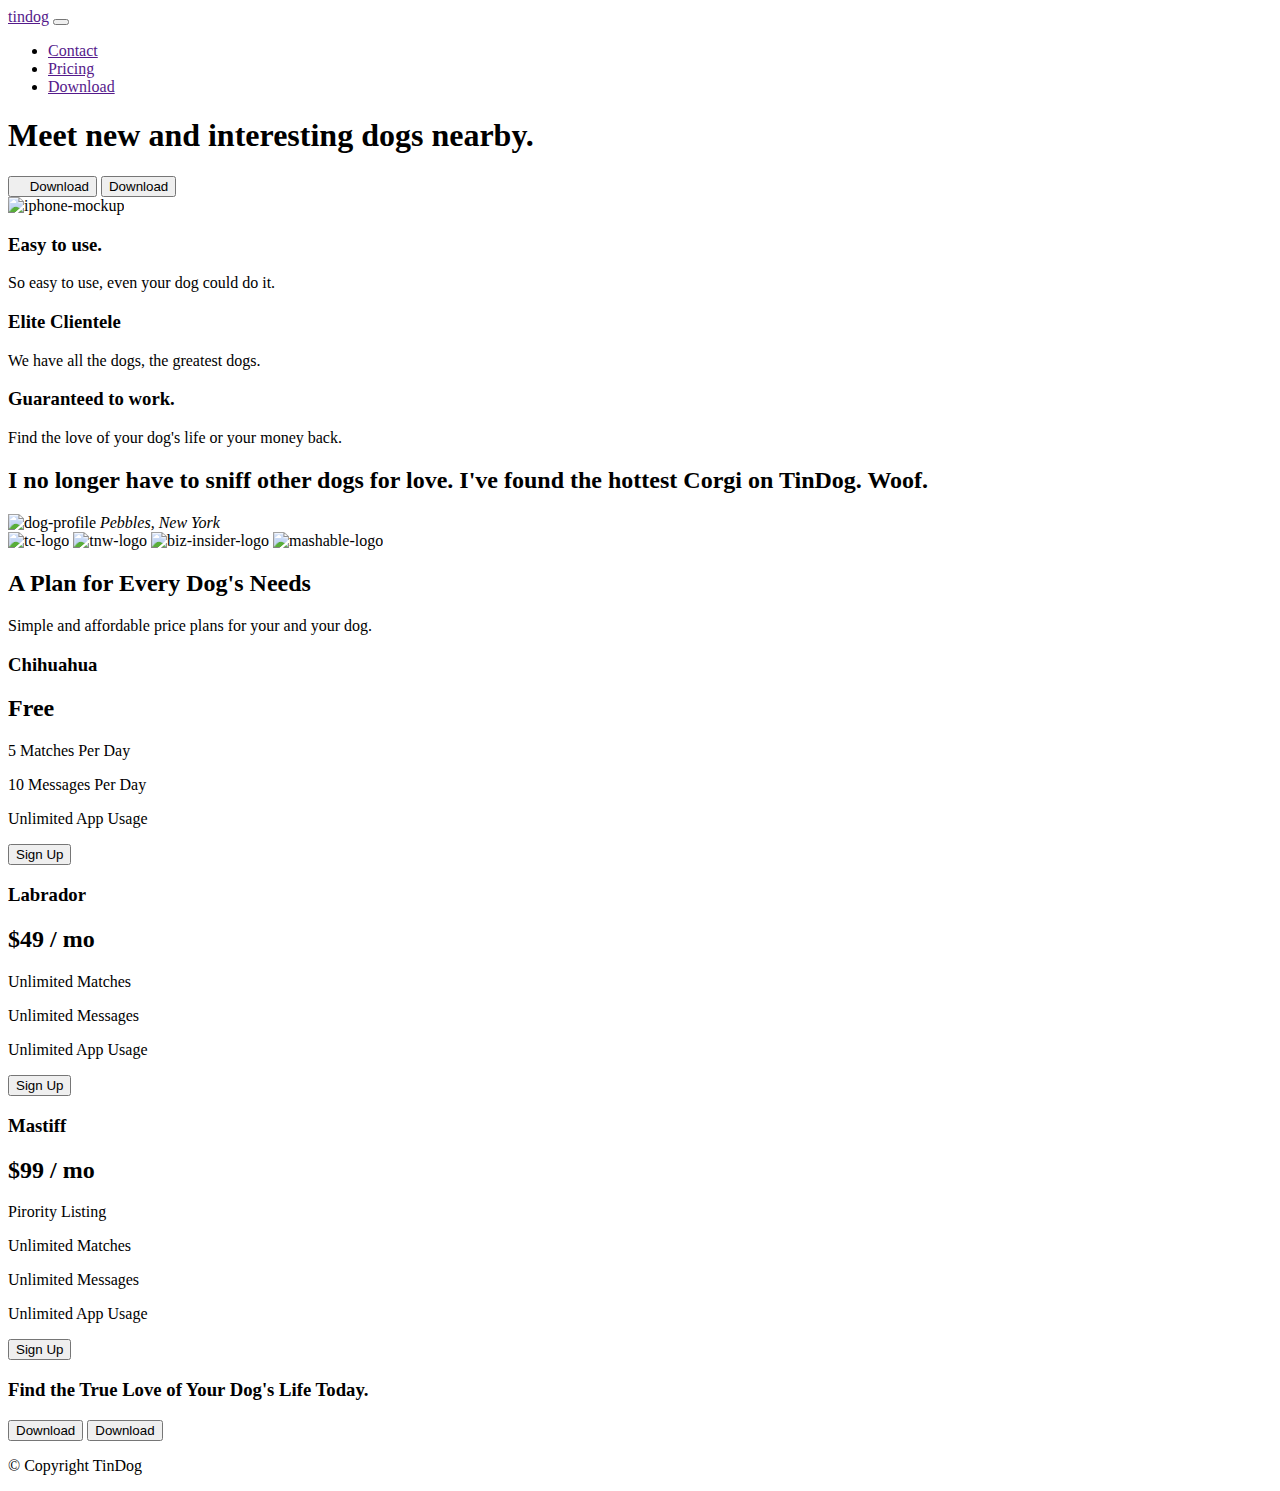
==== index.html @ 35cbe516 "Add files via upload" ====
<!DOCTYPE html>
<html>
  <head>
    <meta charset="utf-8" />
    <meta name="viewport" content="width=device-width, initial-scale=1" />
    <title>TinDog</title>
    <script
      defer
      src="https://use.fontawesome.com/releases/v5.0.7/js/all.js"
    ></script>
    <link
      href="http://maxcdn.bootstrapcdn.com/font-awesome/4.1.0/css/font-awesome.min.css"
      rel="stylesheet"
    />
    <link
      href="https://cdn.jsdelivr.net/npm/bootstrap@5.1.3/dist/css/bootstrap.min.css"
      rel="stylesheet"
      integrity="sha384-1BmE4kWBq78iYhFldvKuhfTAU6auU8tT94WrHftjDbrCEXSU1oBoqyl2QvZ6jIW3"
      crossorigin="anonymous"
    />
    <script
      src="https://code.jquery.com/jquery-3.5.1.slim.min.js"
      integrity="sha384-DfXdz2htPH0lsSSs5nCTpuj/zy4C+OGpamoFVy38MVBnE+IbbVYUew+OrCXaRkfj"
      crossorigin="anonymous"
    ></script>

    <script
      src="https://cdn.jsdelivr.net/npm/popper.js@1.16.0/dist/umd/popper.min.js"
      integrity="sha384-Q6E9RHvbIyZFJoft+2mJbHaEWldlvI9IOYy5n3zV9zzTtmI3UksdQRVvoxMfooAo"
      crossorigin="anonymous"
    ></script>

    <script
      src="https://stackpath.bootstrapcdn.com/bootstrap/4.5.0/js/bootstrap.min.js"
      integrity="sha384-OgVRvuATP1z7JjHLkuOU7Xw704+h835Lr+6QL9UvYjZE3Ipu6Tp75j7Bh/kR0JKI"
      crossorigin="anonymous"
    ></script>
    <script
      src="https://kit.fontawesome.com/a3111388f8.js"
      crossorigin="anonymous"
    ></script>

    <link rel="preconnect" href="https://fonts.googleapis.com" />
    <link rel="preconnect" href="https://fonts.gstatic.com" crossorigin />
    <link rel="preconnect" href="https://fonts.googleapis.com" />
    <link rel="preconnect" href="https://fonts.gstatic.com" crossorigin />
    <link
      href="https://fonts.googleapis.com/css2?family=Montserrat:wght@100;400;900&family=Ubuntu:wght@300&display=swap"
      rel="stylesheet"
    />
    <link rel="stylesheet" href="css/styles.css" />
  </head>

  <body>
    <section id="title">
      <div class="container-fluid">
        <!-- Nav Bar -->
        <nav class="navbar navbar-expand-lg navbar-dark">
          <a class="navbar-brand" href="">tindog</a>
          <button
            class="navbar-toggler"
            type="button"
            data-toggle="collapse"
            data-target="#navbarSupportedContent"
            aria-controls="navbarSupportedContent"
            aria-expanded="false"
            aria-label="Toggle navigation"
          >
            <span class="navbar-toggler-icon"></span>
          </button>
          <div class="collapse navbar-collapse" id="navbarSupportedContent">
            <ul class="navbar-nav ms-auto">
              <li class="nav-item">
                <a class="nav-link" href="">Contact</a>
              </li>
              <li class="nav-item">
                <a class="nav-link" href="">Pricing</a>
              </li>
              <li class="nav-item">
                <a class="nav-link" href="">Download</a>
              </li>
            </ul>
          </div>
        </nav>
        <!-- Title -->
        <div class="row">
          <div class="col-lg-6">
            <h1>Meet new and interesting dogs nearby.</h1>
            <button type="button" class="btn btn-dark btn-lg download-button">
              <i class="fab fa-apple"></i>
              Download
            </button>
            <button
              type="button"
              class="btn btn-outline-light btn-lg download-button"
            >
              <i class="fab fa-google-play"></i> Download
            </button>
          </div>
          <div class="col-lg-6">
            <img
              class="title-image"
              src="images/iphone6.png"
              alt="iphone-mockup"
            />
          </div>
        </div>
      </div>
    </section>

    <!-- Features -->

    <section id="features">
      <div class="row">
        <div class="feature-box col-lg-4">
          <h3>Easy to use.</h3>
          <p>So easy to use, even your dog could do it.</p>
        </div>
        <div class="feature-box col-lg-4">
          <h3>Elite Clientele</h3>
          <p>We have all the dogs, the greatest dogs.</p>
        </div>
        <div class="feature-box col-lg-4">
          <h3>Guaranteed to work.</h3>
          <p>Find the love of your dog's life or your money back.</p>
        </div>
      </div>
    </section>

    <!-- Testimonials -->

    <section id="testimonials">
      <h2>
        I no longer have to sniff other dogs for love. I've found the hottest
        Corgi on TinDog. Woof.
      </h2>
      <img src="images/dog-img.jpg" alt="dog-profile" />
      <em>Pebbles, New York</em>

      <!-- <h2 class="testimonial-text">My dog used to be so lonely, but with TinDog's help, they've found the love of their life. I think.</h2>
    <img class="testimonial-image" src="images/lady-img.jpg" alt="lady-profile">
    <em>Beverly, Illinois</em> -->
    </section>

    <!-- Press -->

    <section id="press">
      <img src="images/techcrunch.png" alt="tc-logo" />
      <img src="images/tnw.png" alt="tnw-logo" />
      <img src="images/bizinsider.png" alt="biz-insider-logo" />
      <img src="images/mashable.png" alt="mashable-logo" />
    </section>

    <!-- Pricing -->

    <section id="pricing">
      <h2>A Plan for Every Dog's Needs</h2>
      <p>Simple and affordable price plans for your and your dog.</p>

      <h3>Chihuahua</h3>
      <h2>Free</h2>
      <p>5 Matches Per Day</p>
      <p>10 Messages Per Day</p>
      <p>Unlimited App Usage</p>
      <button type="button">Sign Up</button>

      <h3>Labrador</h3>
      <h2>$49 / mo</h2>
      <p>Unlimited Matches</p>
      <p>Unlimited Messages</p>
      <p>Unlimited App Usage</p>
      <button type="button">Sign Up</button>

      <h3>Mastiff</h3>
      <h2>$99 / mo</h2>
      <p>Pirority Listing</p>
      <p>Unlimited Matches</p>
      <p>Unlimited Messages</p>
      <p>Unlimited App Usage</p>
      <button type="button">Sign Up</button>
    </section>

    <!-- Call to Action -->

    <section id="cta">
      <h3>Find the True Love of Your Dog's Life Today.</h3>
      <button type="button">Download</button>
      <button type="button">Download</button>
    </section>

    <!-- Footer -->

    <footer id="footer">
      <p>© Copyright TinDog</p>
    </footer>
  </body>
</html>
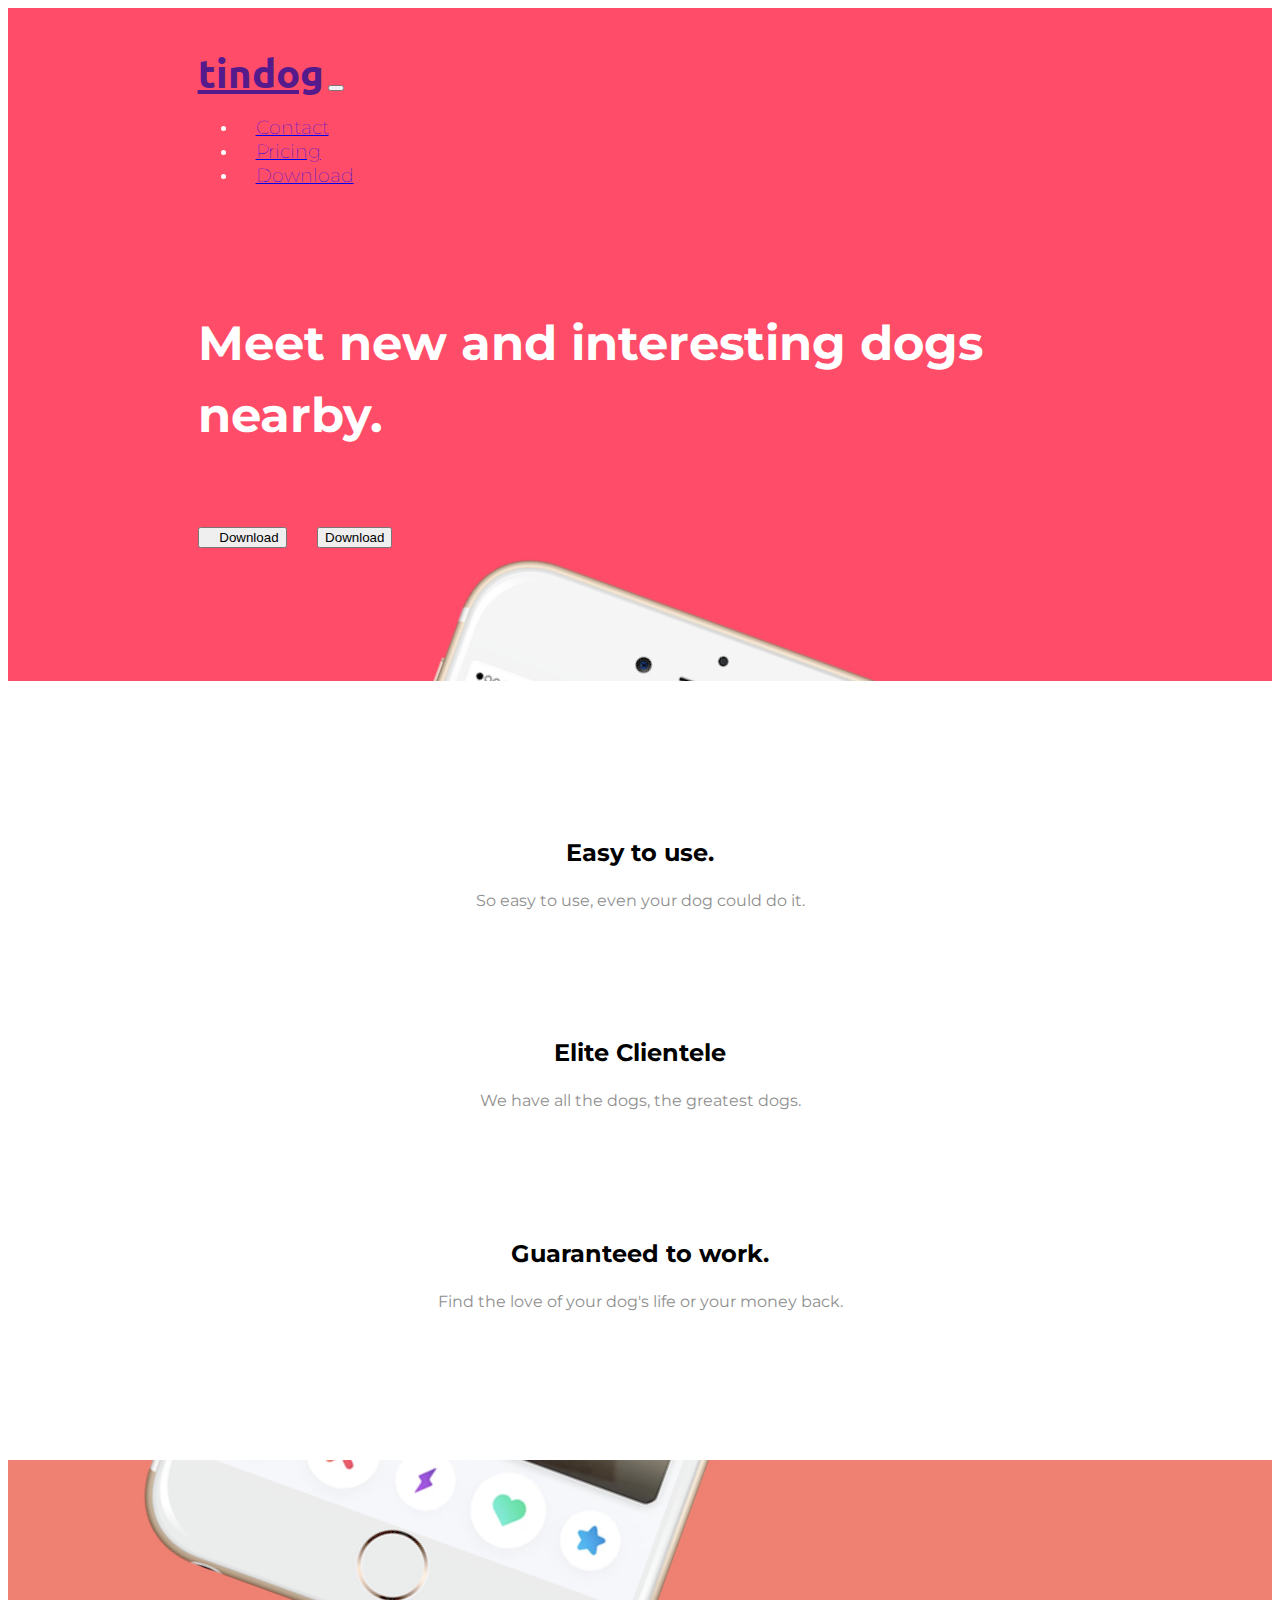
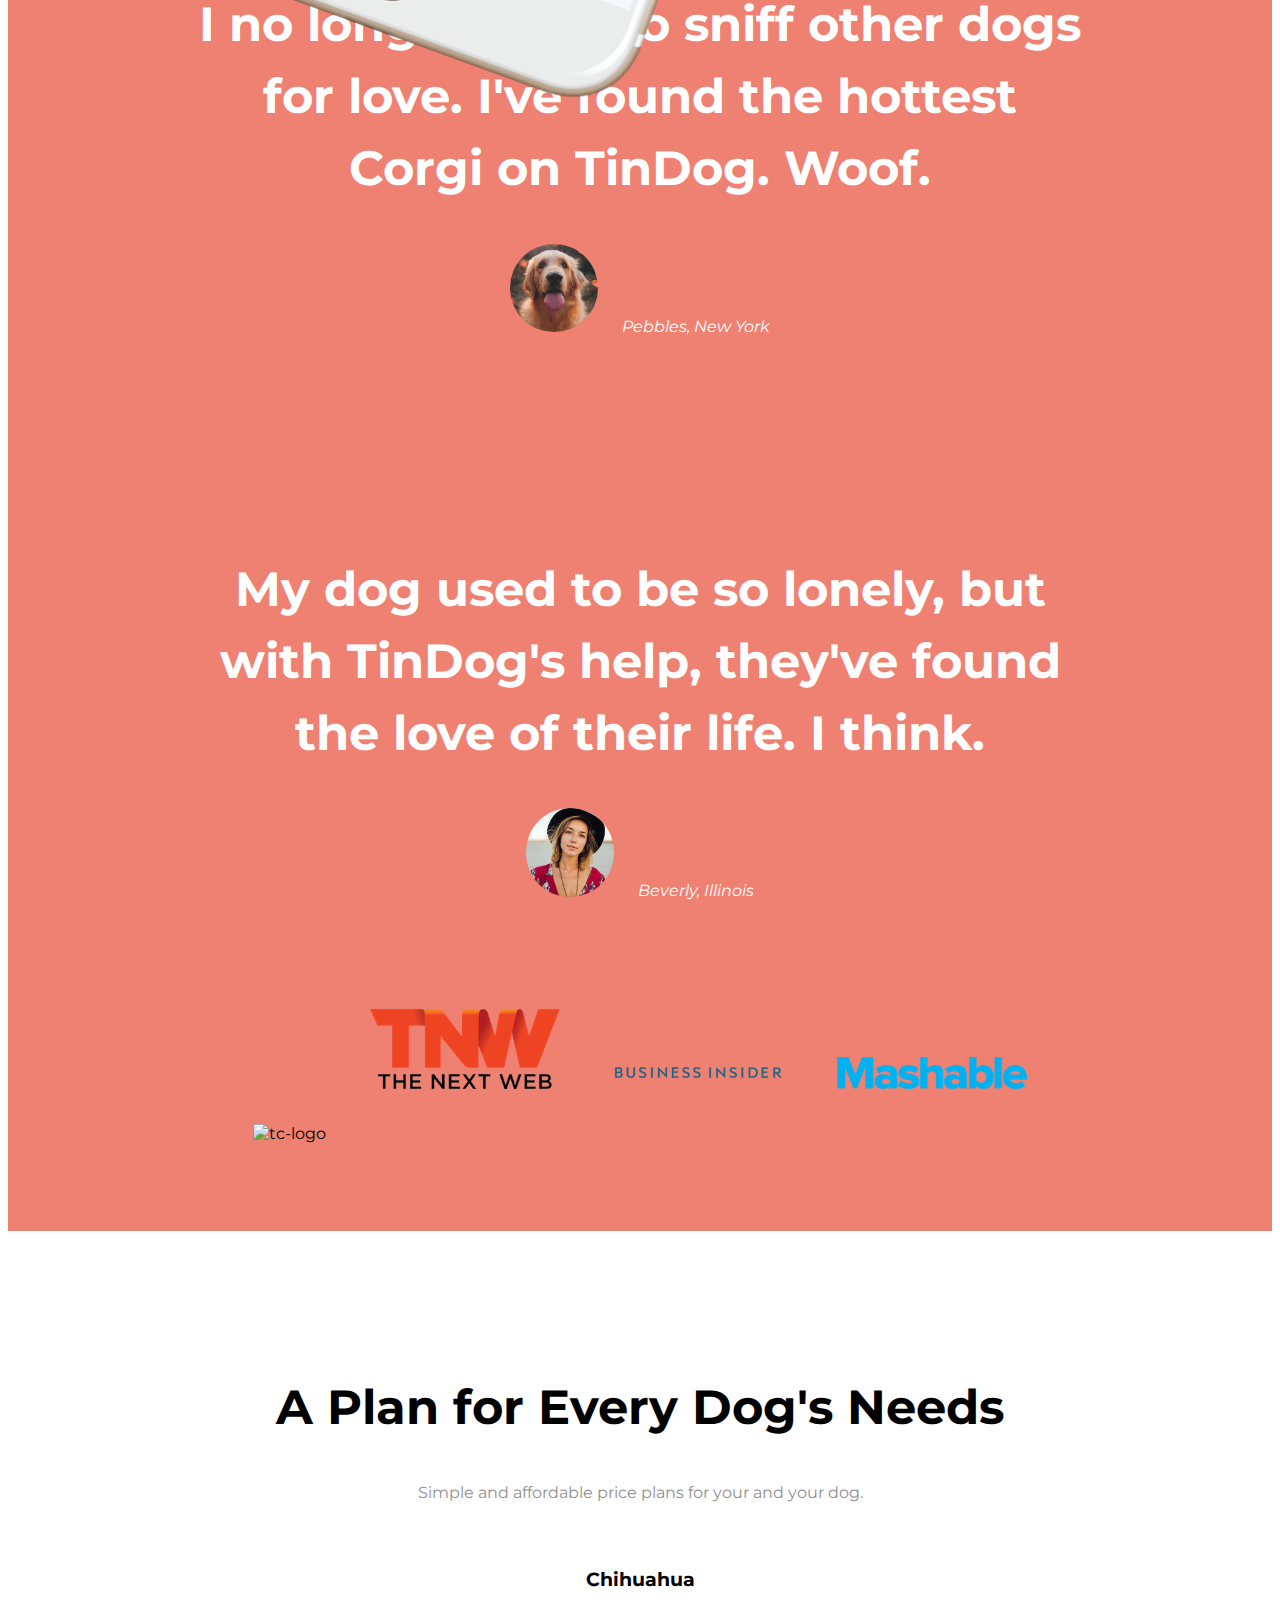
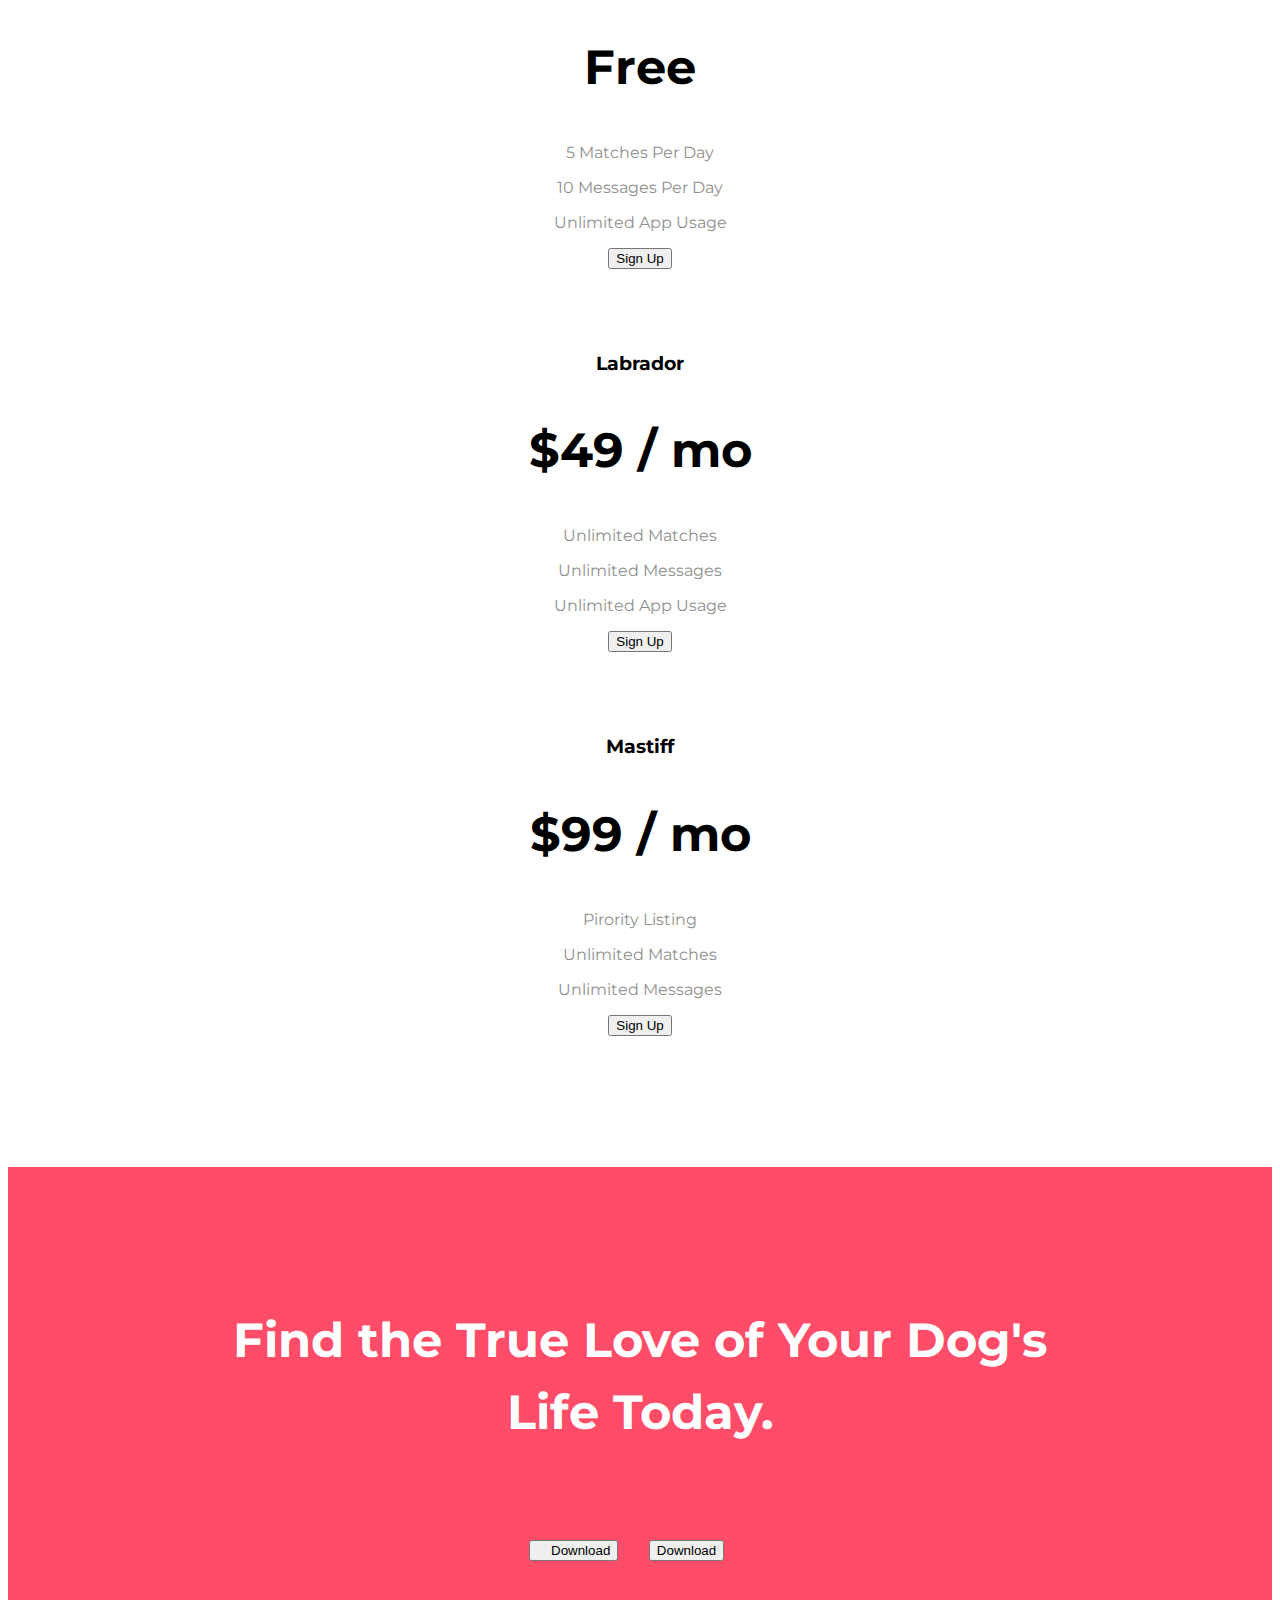
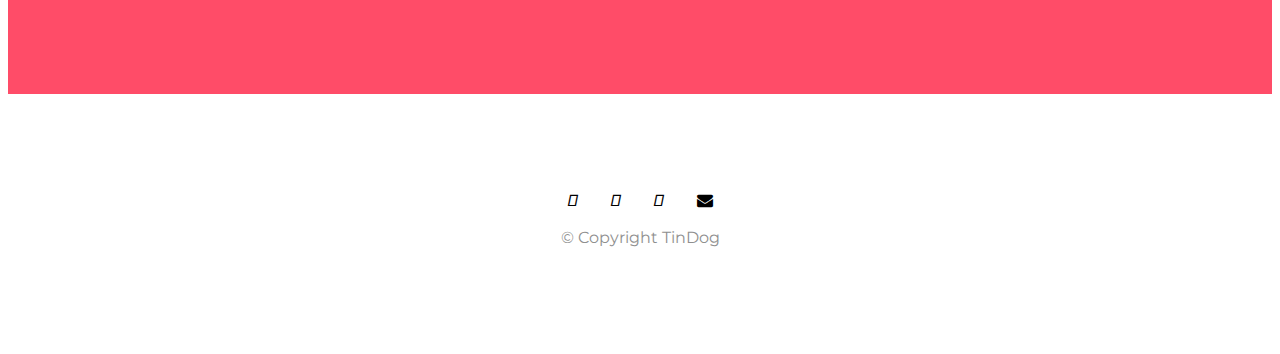
==== commit d37f0220: "creating files" ====
--- a/index.html
+++ b/index.html
@@ -71,13 +71,13 @@
           <div class="collapse navbar-collapse" id="navbarSupportedContent">
             <ul class="navbar-nav ms-auto">
               <li class="nav-item">
-                <a class="nav-link" href="">Contact</a>
+                <a class="nav-link" href="#footer">Contact</a>
               </li>
               <li class="nav-item">
-                <a class="nav-link" href="">Pricing</a>
+                <a class="nav-link" href="#pricing">Pricing</a>
               </li>
               <li class="nav-item">
-                <a class="nav-link" href="">Download</a>
+                <a class="nav-link" href="#cta">Download</a>
               </li>
             </ul>
           </div>
@@ -85,7 +85,7 @@
         <!-- Title -->
         <div class="row">
           <div class="col-lg-6">
-            <h1>Meet new and interesting dogs nearby.</h1>
+            <h1 class="big-heading">Meet new and interesting dogs nearby.</h1>
             <button type="button" class="btn btn-dark btn-lg download-button">
               <i class="fab fa-apple"></i>
               Download
@@ -97,7 +97,7 @@
               <i class="fab fa-google-play"></i> Download
             </button>
           </div>
-          <div class="col-lg-6">
+          <div class="col-lg-6 title-image-container">
             <img
               class="title-image"
               src="images/iphone6.png"
@@ -111,87 +111,177 @@
     <!-- Features -->
 
     <section id="features">
+      <div class="container-fluid">
+        <div class="row">
+          <div class="feature-box col-lg-4">
+            <h3 class="feature-title">Easy to use.</h3>
+            <p>So easy to use, even your dog could do it.</p>
+          </div>
+          <div class="feature-box col-lg-4">
+            <h3 class="feature-title">Elite Clientele</h3>
+            <p>We have all the dogs, the greatest dogs.</p>
+          </div>
+          <div class="feature-box col-lg-4">
+            <h3 class="feature-title">Guaranteed to work.</h3>
+            <p>Find the love of your dog's life or your money back.</p>
+          </div>
+        </div>
+      </div>
+    </section>
+
+    <!-- Testimonials -->
+
+    <section id="testimonials">
+      <div
+        id="carouselExampleControls"
+        class="carousel slide"
+        data-ride="carousel"
+      >
+        <div class="carousel-inner">
+          <div class="carousel-item active container-fluid">
+            <h2 class="testimonial-text">
+              I no longer have to sniff other dogs for love. I've found the
+              hottest Corgi on TinDog. Woof.
+            </h2>
+            <img
+              class="testimonial-image"
+              src="images/dog-img.jpg"
+              alt="dog-profile"
+            />
+            <em>Pebbles, New York</em>
+          </div>
+          <div class="carousel-item container-fluid">
+            <h2 class="testimonial-text">
+              My dog used to be so lonely, but with TinDog's help, they've found
+              the love of their life. I think.
+            </h2>
+            <img
+              class="testimonial-image"
+              src="images/lady-img.jpg"
+              alt="lady-profile"
+            />
+            <em>Beverly, Illinois</em>
+          </div>
+        </div>
+        <a
+          class="carousel-control-prev"
+          href="#carouselExampleControls"
+          role="button"
+          data-slide="prev"
+        >
+          <span class="carousel-control-prev-icon" aria-hidden="true"></span>
+          <span class="sr-only">Previous</span>
+        </a>
+        <a
+          class="carousel-control-next"
+          href="#carouselExampleControls"
+          role="button"
+          data-slide="next"
+        >
+          <span class="carousel-control-next-icon" aria-hidden="true"></span>
+          <span class="sr-only">Next</span>
+        </a>
+      </div>
+    </section>
+
+    <!-- Press -->
+
+    <section id="press">
+      <img class="press-logo" src="images/techcrunch.png" alt="tc-logo" />
+      <img class="press-logo" src="images/tnw.png" alt="tnw-logo" />
+      <img
+        class="press-logo"
+        src="images/bizinsider.png"
+        alt="biz-insider-logo"
+      />
+      <img class="press-logo" src="images/mashable.png" alt="mashable-logo" />
+    </section>
+
+    <!-- Pricing -->
+
+    <section id="pricing">
+      <h2 class="section-heading">A Plan for Every Dog's Needs</h2>
+      <p>Simple and affordable price plans for your and your dog.</p>
+
       <div class="row">
-        <div class="feature-box col-lg-4">
-          <h3>Easy to use.</h3>
-          <p>So easy to use, even your dog could do it.</p>
-        </div>
-        <div class="feature-box col-lg-4">
-          <h3>Elite Clientele</h3>
-          <p>We have all the dogs, the greatest dogs.</p>
-        </div>
-        <div class="feature-box col-lg-4">
-          <h3>Guaranteed to work.</h3>
-          <p>Find the love of your dog's life or your money back.</p>
-        </div>
-      </div>
-    </section>
-
-    <!-- Testimonials -->
-
-    <section id="testimonials">
-      <h2>
-        I no longer have to sniff other dogs for love. I've found the hottest
-        Corgi on TinDog. Woof.
-      </h2>
-      <img src="images/dog-img.jpg" alt="dog-profile" />
-      <em>Pebbles, New York</em>
-
-      <!-- <h2 class="testimonial-text">My dog used to be so lonely, but with TinDog's help, they've found the love of their life. I think.</h2>
-    <img class="testimonial-image" src="images/lady-img.jpg" alt="lady-profile">
-    <em>Beverly, Illinois</em> -->
-    </section>
-
-    <!-- Press -->
-
-    <section id="press">
-      <img src="images/techcrunch.png" alt="tc-logo" />
-      <img src="images/tnw.png" alt="tnw-logo" />
-      <img src="images/bizinsider.png" alt="biz-insider-logo" />
-      <img src="images/mashable.png" alt="mashable-logo" />
-    </section>
-
-    <!-- Pricing -->
-
-    <section id="pricing">
-      <h2>A Plan for Every Dog's Needs</h2>
-      <p>Simple and affordable price plans for your and your dog.</p>
-
-      <h3>Chihuahua</h3>
-      <h2>Free</h2>
-      <p>5 Matches Per Day</p>
-      <p>10 Messages Per Day</p>
-      <p>Unlimited App Usage</p>
-      <button type="button">Sign Up</button>
-
-      <h3>Labrador</h3>
-      <h2>$49 / mo</h2>
-      <p>Unlimited Matches</p>
-      <p>Unlimited Messages</p>
-      <p>Unlimited App Usage</p>
-      <button type="button">Sign Up</button>
-
-      <h3>Mastiff</h3>
-      <h2>$99 / mo</h2>
-      <p>Pirority Listing</p>
-      <p>Unlimited Matches</p>
-      <p>Unlimited Messages</p>
-      <p>Unlimited App Usage</p>
-      <button type="button">Sign Up</button>
+        <div class="pricing-column col-lg-4 col-md-6">
+          <div class="card">
+            <div class="card-header">
+              <h3>Chihuahua</h3>
+            </div>
+            <div class="card-body">
+              <h2 class="price-text">Free</h2>
+              <p>5 Matches Per Day</p>
+              <p>10 Messages Per Day</p>
+              <p>Unlimited App Usage</p>
+              <button type="button" class="btn btn-outline-dark btn-lg w-100">
+                Sign Up
+              </button>
+            </div>
+          </div>
+        </div>
+        <div class="pricing-column col-lg-4 col-md-6">
+          <div class="card">
+            <div class="card-header">
+              <h3>Labrador</h3>
+            </div>
+            <div class="card-body">
+              <h2 class="price-text">$49 / mo</h2>
+              <p>Unlimited Matches</p>
+              <p>Unlimited Messages</p>
+              <p>Unlimited App Usage</p>
+              <button type="button" class="btn btn-lg w-100 btn-dark">
+                Sign Up
+              </button>
+            </div>
+          </div>
+        </div>
+        <div class="pricing-column col-lg-4">
+          <div class="card">
+            <div class="card-header">
+              <h3>Mastiff</h3>
+            </div>
+            <div class="card-body">
+              <h2 class="price-text">$99 / mo</h2>
+              <p>Pirority Listing</p>
+              <p>Unlimited Matches</p>
+              <p>Unlimited Messages</p>
+              <button type="button" class="btn btn-dark btn-lg w-100">
+                Sign Up
+              </button>
+            </div>
+          </div>
+        </div>
+      </div>
     </section>
 
     <!-- Call to Action -->
 
     <section id="cta">
-      <h3>Find the True Love of Your Dog's Life Today.</h3>
-      <button type="button">Download</button>
-      <button type="button">Download</button>
+      <div class="container-fluid">
+        <h3 class="big-heading">
+          Find the True Love of Your Dog's Life Today.
+        </h3>
+        <button type="button" class="btn btn-dark btn-lg download-button">
+          <i class="fab fa-apple"></i>
+          Download
+        </button>
+        <button type="button" class="btn btn-light btn-lg download-button">
+          <i class="fab fa-google-play"></i>Download
+        </button>
+      </div>
     </section>
 
     <!-- Footer -->
 
     <footer id="footer">
-      <p>© Copyright TinDog</p>
+      <div class="container-fluid">
+        <i class="fab fa-twitter footer-icon"></i>
+        <i class="fab fa-facebook-f footer-icon"></i>
+        <i class="fab fa-instagram footer-icon"></i>
+        <i class="fa fa-envelope footer-icon"></i>
+        <p class="copyright-text">© Copyright TinDog</p>
+      </div>
     </footer>
   </body>
 </html>
--- a/css/styles.css
+++ b/css/styles.css
@@ -0,0 +1,163 @@
+body {
+  font-family: "Montserrat";
+  text-align: center;
+}
+h1,
+h2,
+h3,
+h4,
+h5,
+h6 {
+  font-weight: bold;
+}
+
+p {
+  color: #8f8f8f;
+}
+
+/* Headings */
+.big-heading {
+  font-size: 3rem;
+  line-height: 1.5;
+  font-weight: bold;
+}
+.section-heading {
+  font-size: 3rem;
+  line-height: 1.5;
+}
+/* Containers */
+.container-fluid {
+  padding: 7% 15%;
+}
+
+/* Nav Bar */
+.navbar {
+  padding: 0 0 4.5rem;
+}
+.navbar-brand {
+  font-family: "Ubuntu";
+  font-size: 2.5rem;
+  font-weight: bold;
+}
+
+.nav-item {
+  padding: 0 18px;
+}
+
+.nav-link {
+  font-size: 1.2rem;
+  font-weight: 100;
+}
+
+/* Download Button */
+.download-button {
+  margin: 5% 3% 5% 0;
+}
+
+/* Title Section  */
+#title {
+  background-color: #ff4c68;
+  color: #fff;
+  text-align: left;
+}
+
+#title .container-fluid {
+  padding: 3% 15% 7%;
+}
+
+/* Title Image */
+
+.title-image {
+  width: 60%;
+  transform: rotate(20deg);
+  position: absolute;
+  right: 30%;
+}
+
+.title-image-container {
+  position: relative;
+}
+
+/* Features-Section*/
+
+#features {
+  background-color: #fff;
+  position: relative;
+}
+
+.feature-title {
+  font-size: 1.5rem;
+}
+
+.feature-box {
+  padding: 5%;
+}
+
+/* Testimonials  */
+
+#testimonials {
+  background-color: #ef8172;
+  color: #fff;
+}
+.testimonial-text {
+  font-size: 3rem;
+  line-height: 1.5;
+}
+
+.testimonial-image {
+  width: 10%;
+  border-radius: 100%;
+  margin-right: 20px;
+}
+
+/* Press */
+
+#press {
+  background-color: #ef8172;
+  padding-bottom: 3%;
+}
+
+.press-logo {
+  width: 15%;
+  margin: 20px 20px 50px;
+}
+
+/* Pricing */
+
+#pricing {
+  padding: 100px;
+}
+.price-text {
+  font-size: 3rem;
+  line-height: 1.5;
+}
+.pricing-column {
+  padding: 3% 2%;
+}
+
+@media (max-width: 994px) {
+  #title {
+    text-align: center;
+  }
+
+  .title-image {
+    position: static;
+    transform: rotate(0);
+  }
+}
+
+/* CTA-Section */
+
+#cta {
+  background-color: #ff4c68;
+  color: #fff;
+}
+
+/* Footer */
+
+.footer-icon {
+  margin: 10px 15px;
+}
+.copyright-text {
+  margin: 10px;
+}
